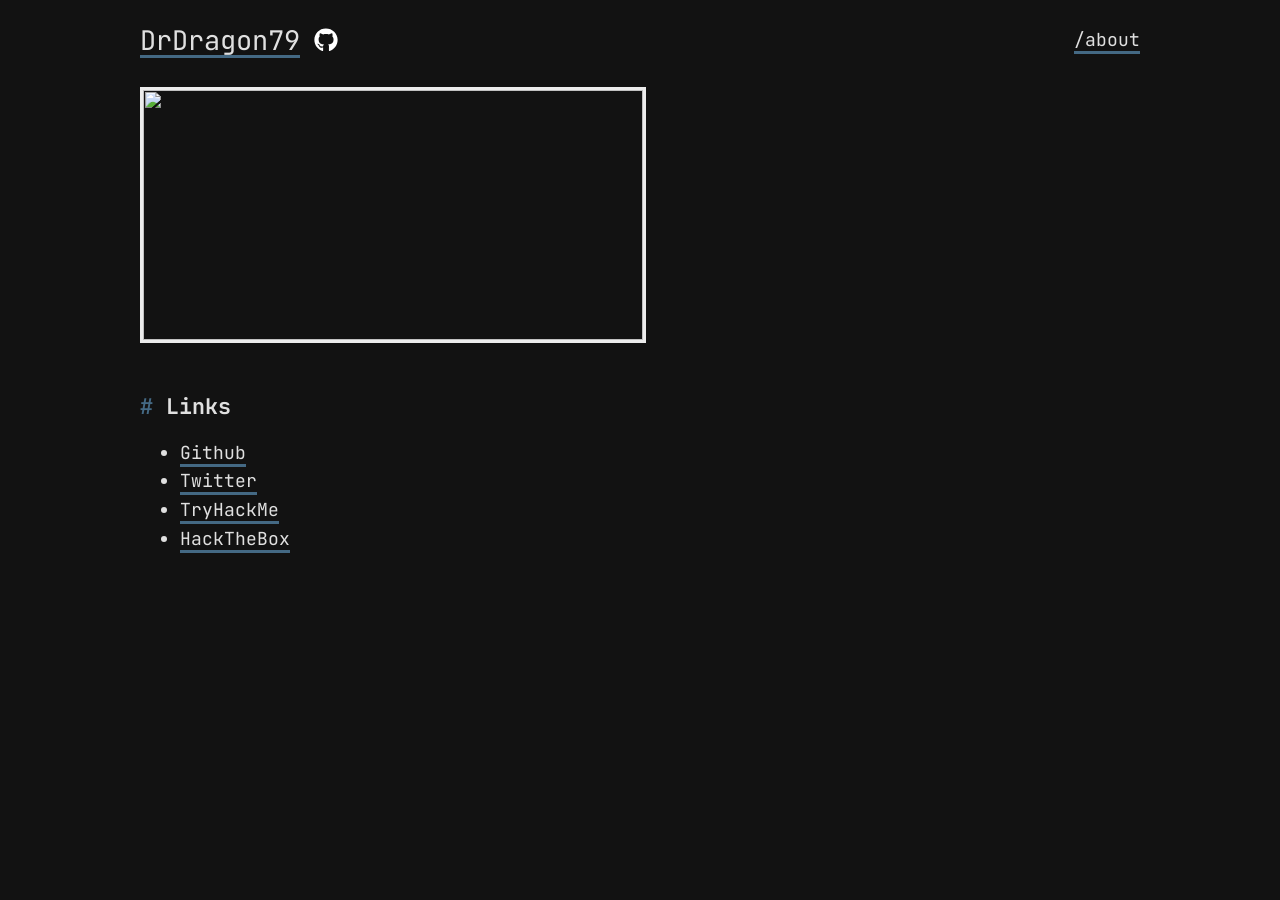
==== index.html @ b2789beb "Deploy drdragon79/drdragon79.github.io to drdragon79/drdragon79.github.io:gh-pages" ====
<!doctype html><html class="dark light"><head><meta charset=UTF-8><meta content="IE=edge" http-equiv=X-UA-Compatible><meta content="width=device-width,initial-scale=1.0" name=viewport><title>
        DrDragon79
    </title><meta content=DrDragon79 property=og:title><link href=/icon/favicon.png rel=icon type=image/png><link href=https://drdragon79.github.io/fonts.css rel=stylesheet><link href=https://drdragon79.github.io/atom.xml rel=alternate title=DrDragon79 type=application/atom+xml><link href=https://drdragon79.github.io/theme/dark.css rel=stylesheet><link href=https://drdragon79.github.io/main.css media=screen rel=stylesheet><body><div class=content><header><div class=main><a href=https://drdragon79.github.io>DrDragon79</a><div class=socials><a class=social href=https://github.com/drdragon79/ rel=me> <img alt=github src=/social_icons/github.svg> </a></div></div><nav><a href=/about style=margin-left:.7em>/about</a></nav></header><script>document.write(`<img src=/images/${Math.floor(Math.random()*6)+ 1}.gif height=250 width=500>`)</script><h1>Links</h1><ul><li><a href=https://github.com/drdragon79>Github</a><li><a href=https://twitter.com/drdragon79>Twitter</a><li><a href=https://tryhackme.com/p/akshay79>TryHackMe</a><li><a href=https://app.hackthebox.com/users/509924>HackTheBox</a></ul><br></div>
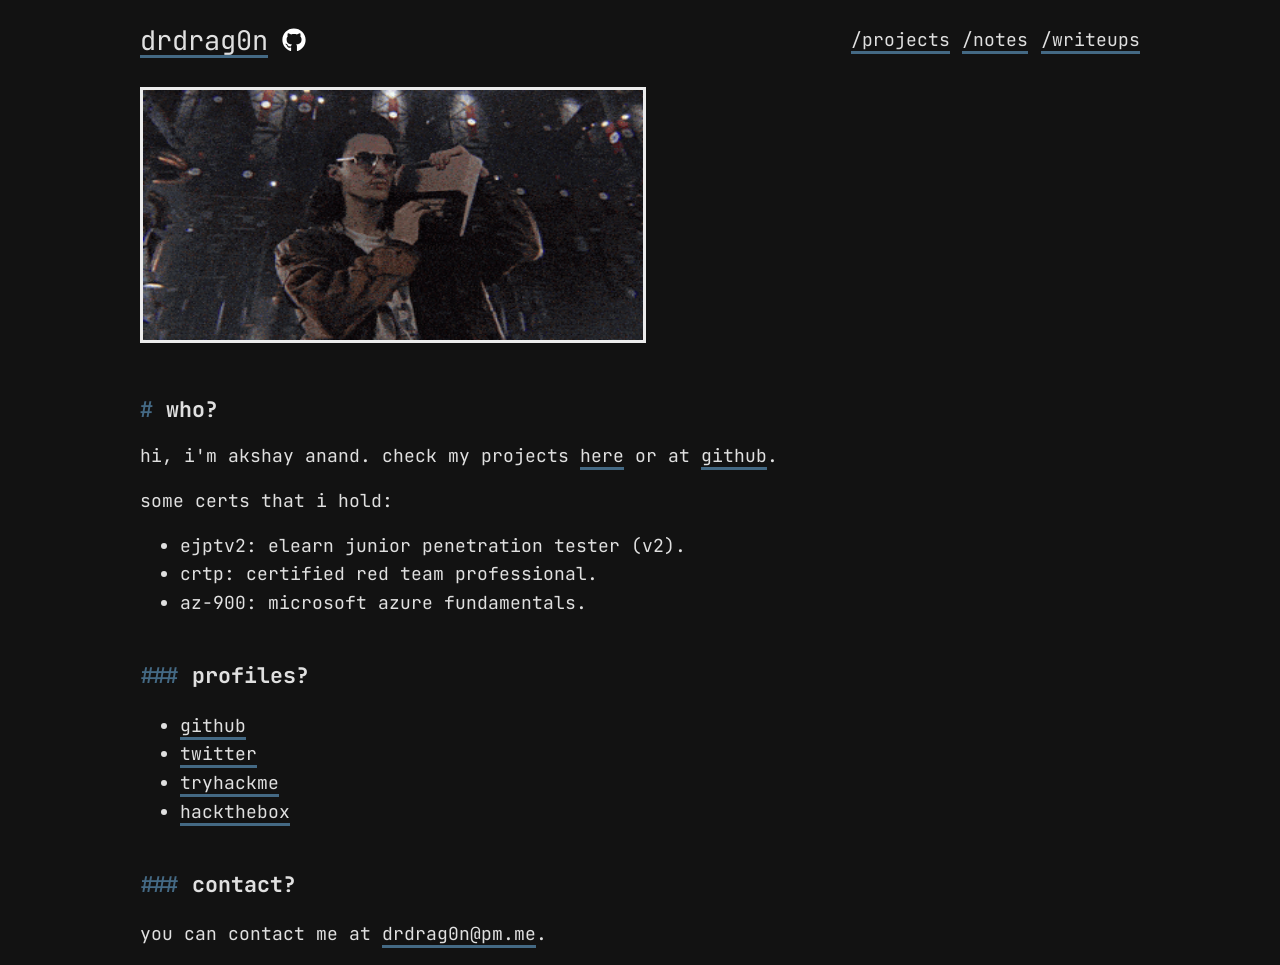
==== commit 6fb16f05: "Deploy drdragon79/drdragon79.github.io to drdragon79/drdragon79.github.io:gh-pages" ====
--- a/index.html
+++ b/index.html
@@ -1,3 +1,3 @@
 <!doctype html><html class="dark light"><head><meta charset=UTF-8><meta content="IE=edge" http-equiv=X-UA-Compatible><meta content="width=device-width,initial-scale=1.0" name=viewport><title>
-        DrDragon79
-    </title><meta content=DrDragon79 property=og:title><link href=/icon/favicon.png rel=icon type=image/png><link href=https://drdragon79.github.io/fonts.css rel=stylesheet><link href=https://drdragon79.github.io/atom.xml rel=alternate title=DrDragon79 type=application/atom+xml><link href=https://drdragon79.github.io/theme/dark.css rel=stylesheet><link href=https://drdragon79.github.io/main.css media=screen rel=stylesheet><body><div class=content><header><div class=main><a href=https://drdragon79.github.io>DrDragon79</a><div class=socials><a class=social href=https://github.com/drdragon79/ rel=me> <img alt=github src=/social_icons/github.svg> </a></div></div><nav><a href=/about style=margin-left:.7em>/about</a></nav></header><script>document.write(`<img src=/images/${Math.floor(Math.random()*6)+ 1}.gif height=250 width=500>`)</script><h1>Links</h1><ul><li><a href=https://github.com/drdragon79>Github</a><li><a href=https://twitter.com/drdragon79>Twitter</a><li><a href=https://tryhackme.com/p/akshay79>TryHackMe</a><li><a href=https://app.hackthebox.com/users/509924>HackTheBox</a></ul><br></div>+        drdrag0n
+    </title><meta content=drdrag0n property=og:title><link href=/icon/favicon.png rel=icon type=image/png><link href=https://drdragon79.github.io/fonts.css rel=stylesheet><link href=https://drdragon79.github.io/atom.xml rel=alternate title=drdrag0n type=application/atom+xml><link href=https://drdragon79.github.io/theme/dark.css rel=stylesheet><link href=https://drdragon79.github.io/main.css media=screen rel=stylesheet><body><div class=content><header><div class=main><a href=https://drdragon79.github.io>drdrag0n</a><div class=socials><a class=social href=https://github.com/drdragon79/ rel=me> <img alt=github src=/social_icons/github.svg> </a></div></div><nav><a href=/projects style=margin-left:.7em>/projects</a><a href=https://drdragon.gitbook.io/0xdd style=margin-left:.7em>/notes</a><a href=https://drdragon.gitbook.io/0xdd/writeups style=margin-left:.7em>/writeups</a></nav></header><script>document.write(`<img src=/images/${Math.floor(Math.random()*4)+ 1}.gif height=250 width=500>`)</script><h1 id=who>who?</h1><p>hi, i'm akshay anand. check my projects <a href=/projects>here</a> or at <a href=https://github.com/drdragon79>github</a>.<p>some certs that i hold:<ul><li>ejptv2: elearn junior penetration tester (v2).<li>crtp: certified red team professional.<li>az-900: microsoft azure fundamentals.</ul><h3 id=profiles>profiles?</h3><ul><li><a href=https://github.com/drdragon79>github</a><li><a href=https://twitter.com/drdragon79>twitter</a><li><a href=https://tryhackme.com/p/akshay79>tryhackme</a><li><a href=https://app.hackthebox.com/users/509924>hackthebox</a></ul><h3 id=contact>contact?</h3><p>you can contact me at <a href=mailto:drdrag0n@pm.me>drdrag0n@pm.me</a>.</div>
